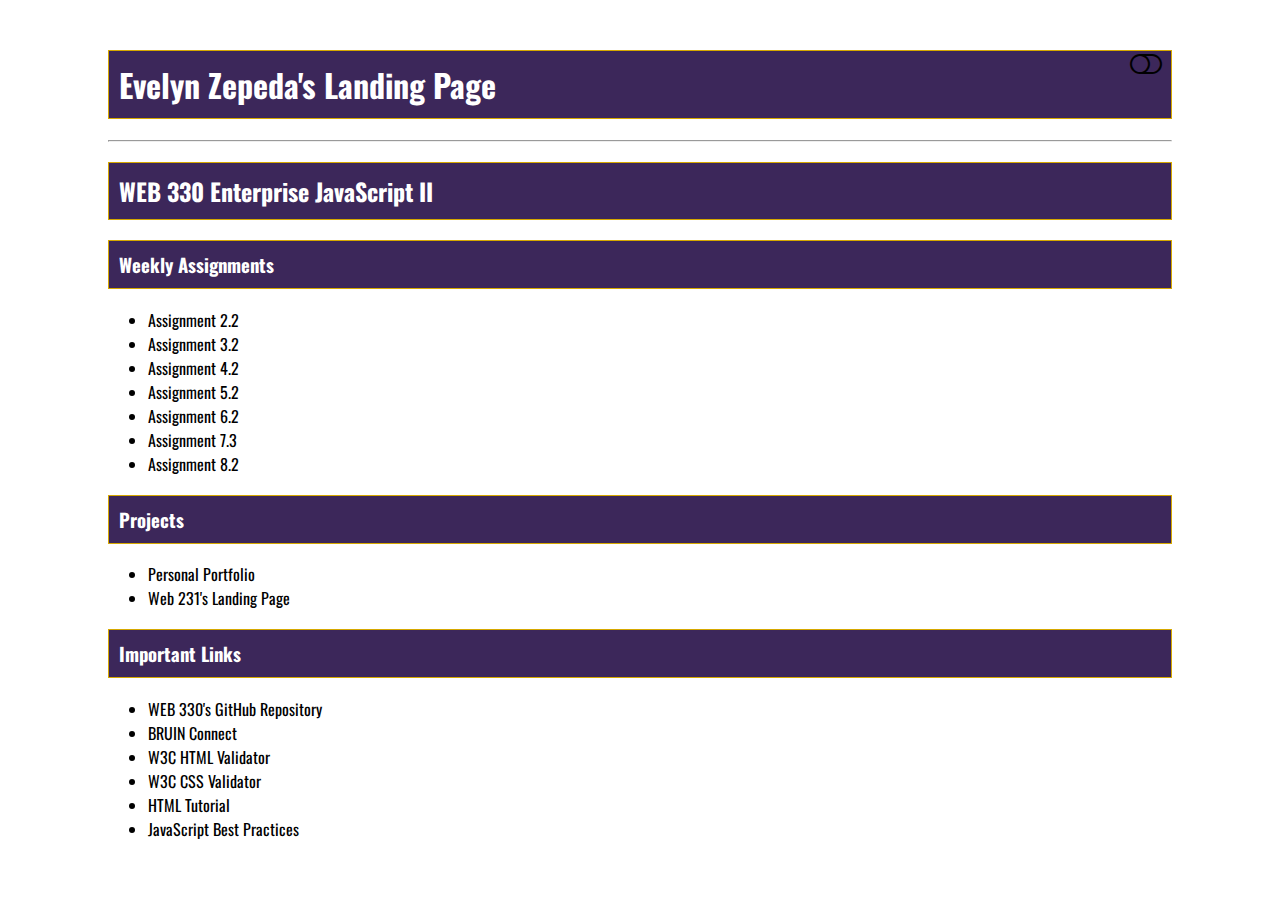
==== index.html @ 391e4024 "Initial commit." ====
<!DOCTYPE html>
<html lang="en">
<head>
    <meta charset="UTF-8">
    <meta name="viewport" content="width=device-width, initial-scale=1.0">
    <title>WEB 330 - Enterprise JavaScript II</title>
    <link rel="stylesheet" type="text/css" href="theme.css">
    <link rel="stylesheet" href="site.css">
     <link rel="stylesheet" href="https://cdnjs.cloudflare.com/ajax/libs/font-awesome/4.7.0/css/font-awesome.min.css">
    <link href="https://fonts.googleapis.com/css2?family=Oswald&display=swap" rel="stylesheet">
    <script src="theme.js"></script>
    <!--Author: Evelyn Zepeda
        Date: 10/22/23
        Assignment 1  -->
</head>

<body class="light-theme">
    
    
        
    <div id="container">
        <i onclick="toggleMode(this)" id="icon-mode" class="fa fa-toggle-off pull-right" style="font-size: 28px;">
        <span id="icon-text"></span>
    </i>
        <h1>Evelyn Zepeda's Landing Page</h1>
        <hr>
        <h2>WEB 330 Enterprise JavaScript II</h2>
        <h3>Weekly Assignments</h3>
        <ul>
            <li>Assignment 2.2</li>
            <li>Assignment 3.2</li>
            <li>Assignment 4.2</li>
            <li>Assignment 5.2</li>
            <li>Assignment 6.2</li>
            <li>Assignment 7.3</li>
            <li>Assignment 8.2</li>
        </ul>
        <h3>Projects</h3>
        <ul>
            <li>Personal Portfolio</li>
            <li>Web 231's Landing Page</li>
        </ul>
        <h3>Important Links</h3>
        <ul>
            <li><a href="https://github.com/buwebdev/web-330">WEB 330's GitHub Repository</a></li>
            <li><a href="https://bruinconnect.bellevue.edu/">BRUIN Connect</a></li>
            <li><a href="https://validator.w3.org/">W3C HTML Validator</a></li>
            <li><a href="https://jigsaw.w3.org/css-validator/">W3C CSS Validator</a></li>
            <li><a href="https://www.w3schools.com/html/">HTML Tutorial</a></li>
            <li><a href="https://www.w3schools.com/js/js_best_practices.asp">JavaScript Best Practices</a></li>
        </ul>
    </div>

        <script>
            /**
             * Set the default theme to light if one has not been set in the browsers localStorage
             */
            setDefaultTheme();
    
            /**
             * Function to switch the users selected website theme
             * @param x (this instance)
             */
            function toggleMode(x)
            {
                let colorTheme = document.body.classList; // get the body's CSS class
                let iconMode = x.classList; // get the current classes assigned to the triggered button
    
                /**
                 * If the current body class is set to the light-theme, update the user's preference to the dark-theme in the browsers
                 * local storage.
                 */
                if (colorTheme.value === "light-theme")
                {
                    localStorage.clear();
                    localStorage.setItem("mode", "dark-theme");
                    localStorage.setItem("iconMode", "fa-toggle-on");
                    localStorage.setItem("iconText", "Dark Mode");
                }
                /**
                 * If the current body class is set to the dark-theme, update the user's preference to the light-theme in the browsers
                 * local storage.
                 */
                else
                {
                    localStorage.clear();
                    localStorage.setItem("mode", "light-theme");
                    localStorage.setItem("iconMode", "fa-toggle-off");
                    localStorage.setItem("iconText", "Light Mode");
                }
    
                /**
                 * Apply the updated selection to the HTML page elements
                 */
                colorTheme.value = localStorage.getItem("mode");
                iconMode.value = `fa ${localStorage.getItem("iconMode")} pull-right`;
                document.getElementById("icon-text").innerHTML = localStorage.getItem("iconText");
            }
    
            /**
             * Function to clear the browsers localStorage and set the default theme to light-theme.
             * This function is for demonstration purposes only and does not need to be included in any of your solutions.
             */
            function clearLocalStorage() {
                localStorage.clear();
                document.body.classList.value = "light-theme";
                document.getElementById("icon-text").innerHTML = "Light Mode";
                document.getElementById("icon-mode").classList.value = "fa fa-toggle-off pull-right";
            }
        </script>
    
    
</body>
</html>
---- theme.css ----
body.light-theme {
    --text-color: #000;
    --background-color: #fff;
    --h1-background-color: #3c275a;
    --h1-border-color: #D6A800;
    --heading-background-color: #3c275a;
    --heading-color: #fff;
    --heading-border-color: #D6A800;
    --anchor-hover-color: #4F3674;
    --card-background-color: #fff;
    --card-title-color: #4F3674;
    --btn-background-color: #4F3674;
    --btn-color: #fff;
    --btn-hover-background-color: #D6A800;
    --btn-hover-color: #4F3674;
    --input-border-color: #ccc;
}

body.dark-theme {
    --text-color: #fafafa;
    --background-color: #303030;
    --anchor-color: #fff;
    --h1-background-color: #9c27b0;
    --h1-border-color: #9c27b0;
    --heading-background-color: #424242;
    --heading-color: #fff;
    --heading-border-color: #424242;
    --anchor-hover-color: #D176e1;
    --anchor-hover-background-color: #303030;
    --card-background-color: #D176e1;
    --btn-color: #fff;
    --btn-hover-background-color: #7d4787;
    --btn-hover-color: #fff;
    --input-border-color: #303030;

}

body {
    font-family: Oswald, Verdana, Arial, sans-serif;
    color: var(--text-color);
    background: var(--background-color);

}

a {
    color: var(--anchor-color);
    text-decoration: none;
}

a:hover {
    background: var(--anchor-hover-background-color);
    color: var(--anchor-hover-color)
}

h1 {
    color: var(--heading-color);
    background: var(--h1-background-color);
    padding: 10px;
    border: solid 1px var(--h1-border-color);
}

h2, h3, h4 {
    color: var(--heading-color);
    background: var(--heading-background-color);
    padding: 10px;
    border: 1px solid var(--heading-border-color);
}

.card {
    box-shadow: 0 4px 8px 0 rgba(0, 0, 0, 0.2);
    transition: 0.3s;
    background: var(--card-background-color);
}

.card-title {
    text-align: center;
    font-size: 2em;
    color: var(--card-title-color);
    font-weight: 400;
}

.card-content {
    padding: 2px 16px;
}

.card:hover {
    box-shadow: 0 8px 16px 0 rgba(0, 0, 0, 0.2);
}

.btn {
    border: none;
    text-align: center;
    text-decoration: none;
    display: inline-block;
    font-size: 16px;
    margin: 4px 2px;
    cursor: pointer;
    padding: 15px 32px;
    color: black;
}

.btn-primary {
    background-color: var(--btn-background-color);
    color: var(--btn-color);
}

.btn-primary:hover {
    background-color: var(--btn-hover-background-color);
    color: var(--btn-hover-color);
}

.input {
    padding: 12px 20px;
    margin: 8px 0;
    display: inline-block;
    border: 1px solid var(--input-border-color);
    border-radius: 4px;
    box-sizing: border-box;
}

.drop-down-menu {
    padding: 12px 20px;
    margin: 8px 0;
    display: inline-block;
    border: 1px solid var(--input-border-color);
    border-radius: 4px;
    box-sizing: border-box;
}
---- site.css ----
#container {
    margin-top: 50px;
    margin-left: 100px;
    margin-right: 100px;
}

#icon-mode:hover {
    cursor: pointer;
}

#icon-text {
    padding-left: 10px;
}

.pull-right {
    float: right;
}

.app-header {
    text-align: center;
    font-weight: 400;
    border: none;
    color: inherit;
    background-color: inherit;
}

.return-home {
    color: #4F3674;
    text-decoration: none;
}

.return-home:hover {
    background-color: #D6A800;
    color: #4F3674;
}

.return-home:visited {
    color: #3C275A;
}

.form {
    display: inline-grid;
    grid-template-columns: auto;
}

.form-field {
    padding: 20px;
}

.full-width {
    width: 100%;
}

.assign-container {
    padding: 10px;
}

.assign-content {
    width: 600px;
    margin: 3% auto 0;
}

.assign-results-text {
    text-align: center;
    font-size: 28px;
}
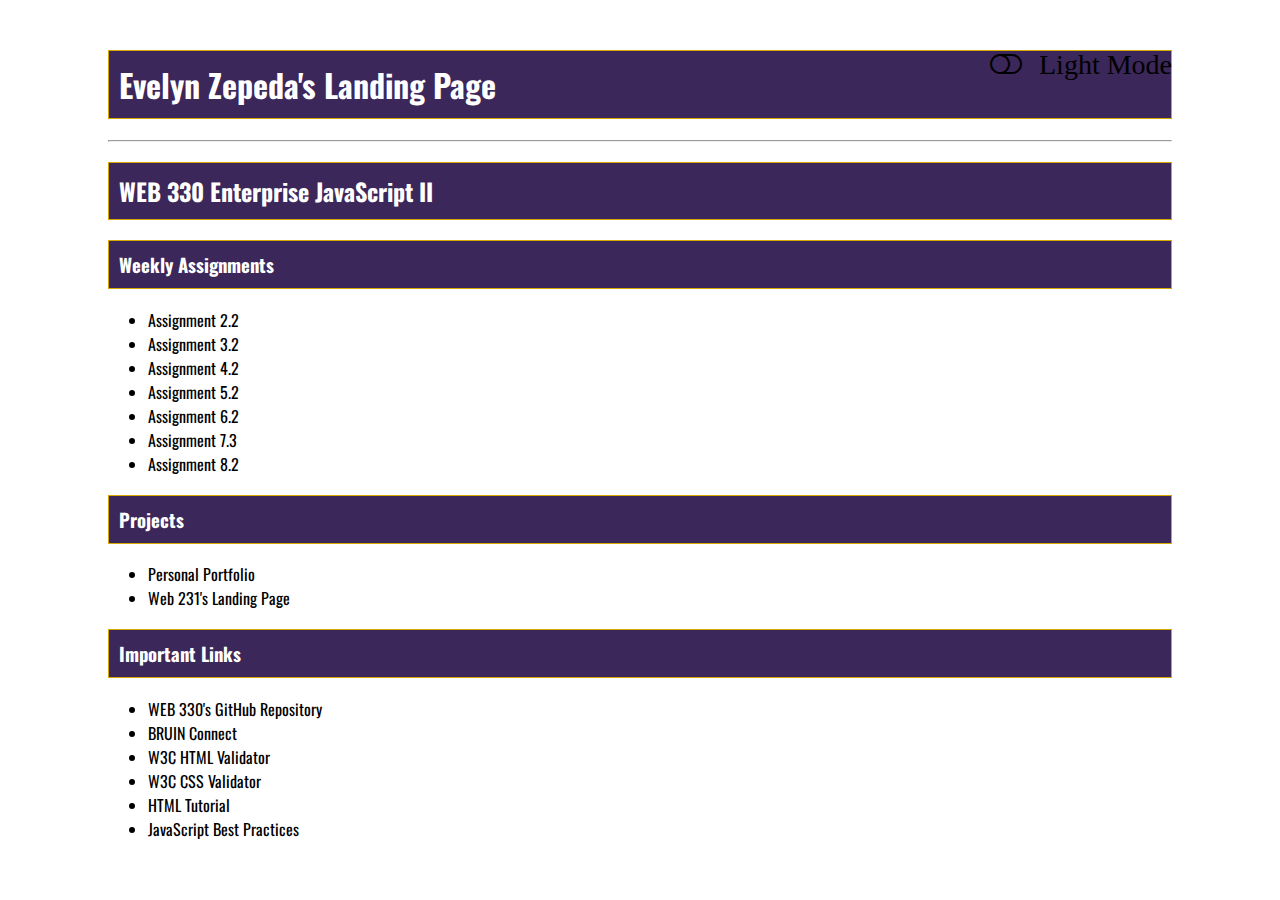
==== commit de99d213: "Initial commit." ====
--- a/index.html
+++ b/index.html
@@ -10,14 +10,12 @@
     <link href="https://fonts.googleapis.com/css2?family=Oswald&display=swap" rel="stylesheet">
     <script src="theme.js"></script>
     <!--Author: Evelyn Zepeda
-        Date: 10/22/23
-        Assignment 1  -->
+        Date: 10/29/23
+        Assignment 2.2  -->
 </head>
 
 <body class="light-theme">
     
-    
-        
     <div id="container">
         <i onclick="toggleMode(this)" id="icon-mode" class="fa fa-toggle-off pull-right" style="font-size: 28px;">
         <span id="icon-text"></span>
@@ -27,9 +25,9 @@
         <h2>WEB 330 Enterprise JavaScript II</h2>
         <h3>Weekly Assignments</h3>
         <ul>
-            <li>Assignment 2.2</li>
-            <li>Assignment 3.2</li>
-            <li>Assignment 4.2</li>
+            <li><a href="week-2/palindrome.html">Assignment 2.2</a></li>
+            <li><a href="week-3/zepeda-restaurant.html"> Assignment 3.2</a></li>
+            <li><a href="week-4/zepeda-calorie.html"> Assignment 4.2</a></li>
             <li>Assignment 5.2</li>
             <li>Assignment 6.2</li>
             <li>Assignment 7.3</li>
--- a/theme.css
+++ b/theme.css
@@ -14,6 +14,11 @@
     --btn-hover-background-color: #D6A800;
     --btn-hover-color: #4F3674;
     --input-border-color: #ccc;
+    --table-header-background-color: #4f3674;
+    --table-header-color: #fff;
+    --table-border-color: #ddd;
+    --table-hover-background-color: #D6A800;
+    --table-hover-color: #4F3674;
 }
 
 body.dark-theme {
@@ -27,11 +32,17 @@
     --heading-border-color: #424242;
     --anchor-hover-color: #D176e1;
     --anchor-hover-background-color: #303030;
-    --card-background-color: #D176e1;
+    --card-background-color: #424242;
+    --btn-background-color: #D176e1;
     --btn-color: #fff;
     --btn-hover-background-color: #7d4787;
     --btn-hover-color: #fff;
     --input-border-color: #303030;
+    --table-header-background-color: #D176E1;
+    --table-header-color: #fff;
+    --table-border-color: #303030;
+    --table-hover-background-color: #7D4787;
+    --table-hover-color: #fff;
 
 }
 
@@ -96,7 +107,7 @@
     margin: 4px 2px;
     cursor: pointer;
     padding: 15px 32px;
-    color: black;
+    color: #000000;
 }
 
 .btn-primary {
@@ -125,4 +136,32 @@
     border: 1px solid var(--input-border-color);
     border-radius: 4px;
     box-sizing: border-box;
-}+}
+
+.table {
+    width: 50%;
+    margin-bottom: 30px;  
+    border-collapse: separate;
+    
+}
+
+.table th {
+    padding-top: 12px;
+    padding-bottom: 12px;
+    text-align: left;
+    color: var(--table-header-color);
+    background-color: var(--table-header-background-color);
+    padding-left: 10px;
+};
+
+.table td, th {
+    border: 1px solid var(--table-border-color);
+    padding: 8px;
+};
+
+.table-hover tr:hover {
+    background-color: var(--table-hover-background-color);
+    color: var(--table-hover-color);
+    cursor: pointer;
+
+};